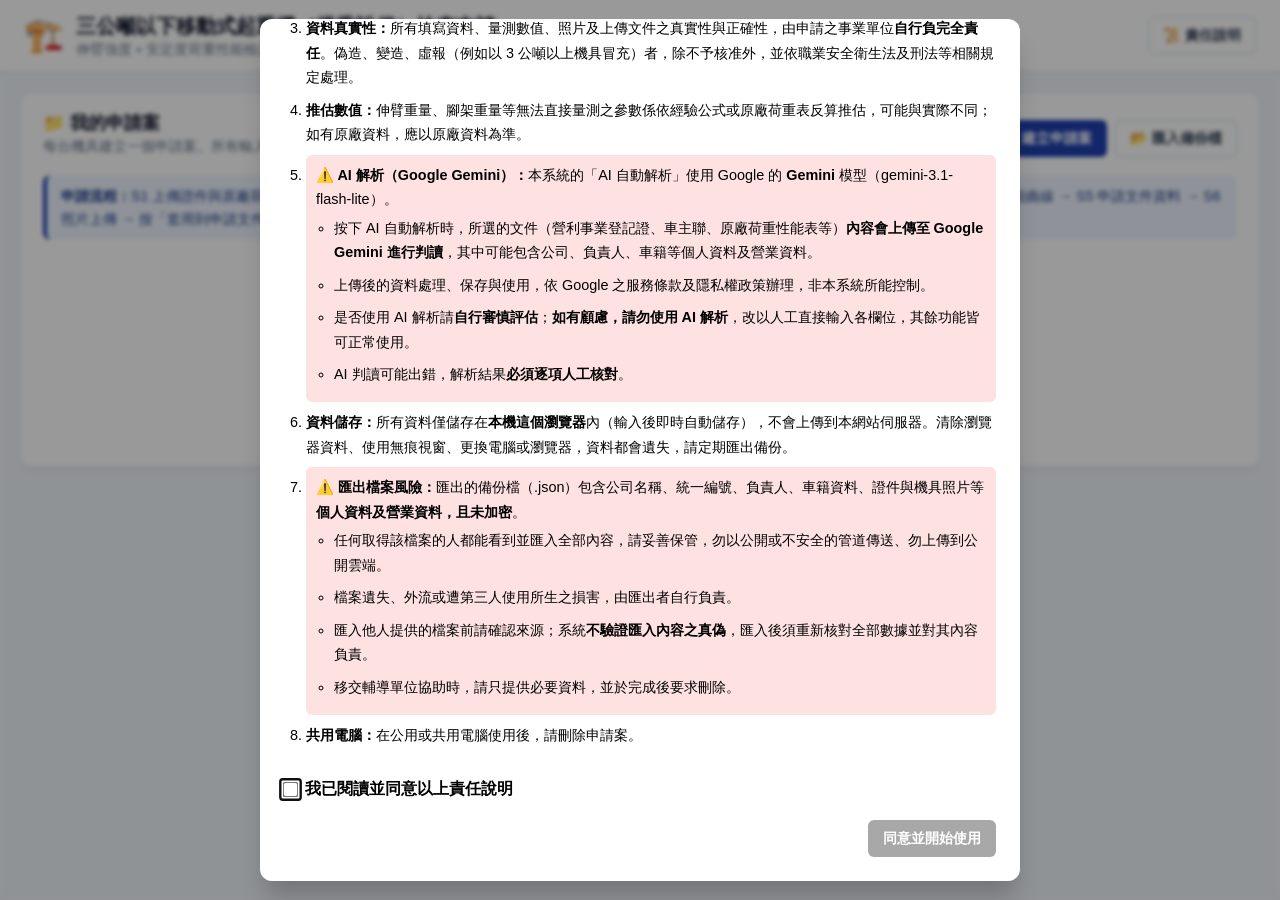
==== index.html @ 1a1f2187 "1151023-3" ====
<!DOCTYPE html>
<html lang="zh-TW">
<head>
  <meta charset="UTF-8">
  <meta name="viewport" content="width=device-width, initial-scale=1.0">
  <title>三噸以下起重機申請</title>
  <link rel="stylesheet" href="荷重表/style.css?v=20261023s">
  <link rel="stylesheet" href="hub/hub.css?v=20261023s">
</head>
<body>

<header class="app-header no-print">
  <div class="header-container">
    <div class="brand">
      <span class="icon">🏗️</span>
      <div>
        <h1>三公噸以下移動式起重機（搭乘設備）檢查申請</h1>
        <p class="subtitle">伸臂強度＋安定度荷重性能檢討 ‧ 業者自主準備文件工具</p>
      </div>
    </div>
    <div class="actions">
      <span id="saveState" class="save-state"></span>
      <button class="btn btn-outline" id="btnShowTerms">📜 責任說明</button>
    </div>
  </div>
</header>

<main class="main-wrapper" id="app"></main>

<!-- 責任說明 -->
<dialog id="termsModal" class="modal-dialog wide">
  <div class="modal-content">
    <h3>📜 使用前責任說明</h3>
    <div class="modal-body terms">
      <ol>
        <li><b>工具性質：</b>本網頁為協助事業單位準備「三公噸以下移動式起重機＋搭乘設備」檢查申請文件之輔助工具。計算結果僅供申請參考，最終吊升荷重與荷重表以<b>檢查機構審查及現場檢查結果</b>為準。</li>
        <li><b>適用範圍：</b>僅適用新納管之「移動式起重機＋搭乘設備」態樣。本版以伸臂強度計算及安定度計算檢討荷重性能曲線，每一作業半徑之荷重須同時符合伸臂強度（應力比 ≦ 1）與安定度（SF ≧ 1.15），不足者下調，降至 0 者標示不可作業。</li>
        <li><b>資料真實性：</b>所有填寫資料、量測數值、照片及上傳文件之真實性與正確性，由申請之事業單位<b>自行負完全責任</b>。偽造、變造、虛報（例如以 3 公噸以上機具冒充）者，除不予核准外，並依職業安全衛生法及刑法等相關規定處理。</li>
        <li><b>推估數值：</b>伸臂重量、腳架重量等無法直接量測之參數係依經驗公式或原廠荷重表反算推估，可能與實際不同；如有原廠資料，應以原廠資料為準。</li>
        <li class="risk"><b>⚠️ AI 解析（Google Gemini）：</b>本系統的「AI 自動解析」使用 Google 的 <b>Gemini</b> 模型（gemini-3.1-flash-lite）。
          <ul>
            <li>按下 AI 自動解析時，所選的文件（營利事業登記證、車主聯、原廠荷重性能表等）<b>內容會上傳至 Google Gemini 進行判讀</b>，其中可能包含公司、負責人、車籍等個人資料及營業資料。</li>
            <li>上傳後的資料處理、保存與使用，依 Google 之服務條款及隱私權政策辦理，非本系統所能控制。</li>
            <li>是否使用 AI 解析請<b>自行審慎評估</b>；<b>如有顧慮，請勿使用 AI 解析</b>，改以人工直接輸入各欄位，其餘功能皆可正常使用。</li>
            <li>AI 判讀可能出錯，解析結果<b>必須逐項人工核對</b>。</li>
          </ul>
        </li>
        <li><b>資料儲存：</b>所有資料僅儲存在<b>本機這個瀏覽器</b>內（輸入後即時自動儲存），不會上傳到本網站伺服器。清除瀏覽器資料、使用無痕視窗、更換電腦或瀏覽器，資料都會遺失，請定期匯出備份。</li>
        <li class="risk"><b>⚠️ 匯出檔案風險：</b>匯出的備份檔（.json）包含公司名稱、統一編號、負責人、車籍資料、證件與機具照片等<b>個人資料及營業資料，且未加密</b>。
          <ul>
            <li>任何取得該檔案的人都能看到並匯入全部內容，請妥善保管，勿以公開或不安全的管道傳送、勿上傳到公開雲端。</li>
            <li>檔案遺失、外流或遭第三人使用所生之損害，由匯出者自行負責。</li>
            <li>匯入他人提供的檔案前請確認來源；系統<b>不驗證匯入內容之真偽</b>，匯入後須重新核對全部數據並對其內容負責。</li>
            <li>移交輔導單位協助時，請只提供必要資料，並於完成後要求刪除。</li>
          </ul>
        </li>
        <li><b>共用電腦：</b>在公用或共用電腦使用後，請刪除申請案。</li>
      </ol>
      <label class="agree-row"><input type="checkbox" id="chkAgree"> 我已閱讀並同意以上責任說明</label>
    </div>
    <div class="modal-actions">
      <button class="btn btn-outline" id="btnTermsClose">關閉</button>
      <button class="btn btn-primary" id="btnTermsAgree" disabled>同意並開始使用</button>
    </div>
  </div>
</dialog>

<!-- AI 解析使用確認 -->
<dialog id="aiConfirmModal" class="modal-dialog wide">
  <div class="modal-content">
    <h3>🤖 使用 AI 解析前請確認</h3>
    <div class="modal-body terms">
      <div class="callout danger" style="margin-top:0"><b>AI 解析使用 Google 的 Gemini 模型（gemini-3.1-flash-lite）。</b>按下「同意並開始解析」後，下列文件的內容將上傳至 Google Gemini 進行判讀：</div>
      <ul id="aiConfirmFiles"></ul>
      <ul>
        <li>文件中可能包含公司、負責人、車籍等<b>個人資料及營業資料</b>。</li>
        <li>上傳後的資料處理、保存與使用，依 Google 之服務條款及隱私權政策辦理，非本系統所能控制。</li>
        <li>AI 判讀可能出錯，解析結果（黃底欄位）<b>必須逐項人工核對</b>。</li>
        <li><b>如有顧慮，請按「取消」</b>，改以人工直接輸入各欄位，其餘功能皆可正常使用。</li>
      </ul>
      <label class="agree-row"><input type="checkbox" id="chkAiConfirm"> 我已了解上述說明，同意將文件上傳至 Google Gemini 判讀</label>
    </div>
    <div class="modal-actions">
      <button class="btn btn-outline" id="btnAiConfirmCancel">取消</button>
      <button class="btn btn-primary" id="btnAiConfirmGo" disabled>同意並開始解析</button>
    </div>
  </div>
</dialog>

<!-- 照片標註 -->
<dialog id="photoModal" class="modal-dialog photo-dialog">
  <div class="photo-dialog-bar"><b id="photoModalTitle">照片標註</b><span class="hint">標註與數值會自動儲存</span>
    <button class="btn btn-primary" id="btnPhotoDone">完成並關閉</button></div>
  <iframe id="photoFrame" title="照片標註"></iframe>
</dialog>

<!-- 檔案預覽 -->
<dialog id="previewModal" class="modal-dialog photo-dialog">
  <div class="photo-dialog-bar"><b id="previewTitle"></b>
    <button class="btn btn-outline" onclick="document.getElementById('previewModal').close()">關閉</button></div>
  <div id="previewBody" class="preview-body"></div>
</dialog>

<!-- 匯出 -->
<dialog id="exportModal" class="modal-dialog">
  <div class="modal-content">
    <h3>💾 匯出申請案備份</h3>
    <div class="modal-body">
      <div class="callout danger">匯出檔包含公司、負責人、車籍及照片等個資與營業資料，<b>未加密</b>。任何取得檔案者都能讀取與匯入。請妥善保管、勿以公開管道傳送；外流所生損害由匯出者自負（詳見責任說明第 7 點）。</div>
      <label class="agree-row"><input type="checkbox" id="chkExportFiles" checked> 一併匯出上傳的文件與照片（檔案較大）</label>
      <label class="agree-row"><input type="checkbox" id="chkExportRisk"> 我了解匯出檔案的風險</label>
    </div>
    <div class="modal-actions">
      <button class="btn btn-outline" id="btnExportCancel">取消</button>
      <button class="btn btn-primary" id="btnExportGo" disabled>下載備份檔</button>
    </div>
  </div>
</dialog>

<!-- 產出 PDF -->
<dialog id="pdfModal" class="modal-dialog wide">
  <div class="modal-content">
    <h3>📑 產出完整申請資料 PDF</h3>
    <div class="modal-body" id="pdfBody"></div>
    <div class="modal-actions">
      <button class="btn btn-outline" id="btnPdfClose">關閉</button>
      <button class="btn btn-secondary" id="btnPdfOpen" style="display:none">🖨️ 開啟預覽／列印</button>
      <button class="btn btn-secondary" id="btnPdfSave" style="display:none">⬇️ 下載 PDF</button>
      <button class="btn btn-primary" id="btnPdfGo">開始產出</button>
    </div>
  </div>
</dialog>

<input type="file" id="fileImportCase" accept=".json,application/json" hidden>

<script src="hub/store.js?v=20261023s"></script>
<script src="hub/calc.js?v=20261023s"></script>
<script src="hub/ai.js?v=20261023s"></script>
<script src="shared/tw-zip.js?v=20261023s"></script>
<script src="shared/pdf-tools.js?v=20261023s"></script>
<script src="hub/drawings.js?v=20261023s"></script>
<script src="hub/export-pdf.js?v=20261023s"></script>
<script src="荷重性能表資料庫/crane-db.js?v=20261023s"></script>
<script src="伸臂強度/boom-geo.js?v=20261023s"></script>
<script src="伸臂強度/boom-db.js?v=20261023s"></script>
<script src="hub/app.js?v=20261023s"></script>
</body>
</html>
---- 荷重表/style.css ----
/* ============================================================
   起重機額定荷重表樣式表 (Screen & Print CSS)
   ============================================================ */

:root {
  --primary-color: #1e40af;
  --primary-hover: #1d4ed8;
  --secondary-color: #0f766e;
  --secondary-hover: #115e59;
  --danger-color: #dc2626;
  --danger-hover: #b91c1c;
  --bg-color: #f1f5f9;
  --panel-bg: #ffffff;
  --border-color: #000000;
  --light-border: #cbd5e1;
  --text-color: #0f172a;
  --cell-font-size: 15px;
  --header-font-size: 16px;
}

* {
  box-sizing: border-box;
  margin: 0;
  padding: 0;
}

body {
  font-family: -apple-system, BlinkMacSystemFont, "Segoe UI", "PingFang TC", "Microsoft JhengHei", "微軟正黑體", sans-serif;
  background-color: var(--bg-color);
  color: var(--text-color);
  line-height: 1.4;
  -webkit-font-smoothing: antialiased;
}

/* 頂部 Header */
.app-header {
  background: #ffffff;
  border-bottom: 1px solid #e2e8f0;
  box-shadow: 0 1px 3px rgba(0, 0, 0, 0.05);
  position: sticky;
  top: 0;
  z-index: 50;
}

.header-container {
  max-width: 1200px;
  margin: 0 auto;
  padding: 12px 24px;
  display: flex;
  align-items: center;
  justify-content: space-between;
}

.brand {
  display: flex;
  align-items: center;
  gap: 12px;
}

.brand .icon {
  font-size: 2rem;
}

.brand h1 {
  font-size: 1.25rem;
  font-weight: 700;
  color: #0f172a;
}

.brand .subtitle {
  font-size: 0.85rem;
  color: #64748b;
}

/* 主容器配置 */
.main-wrapper {
  max-width: 1200px;
  margin: 20px auto;
  padding: 0 20px 40px;
  display: flex;
  flex-direction: column;
  gap: 20px;
}

/* 控制面板 */
.control-panel {
  background: var(--panel-bg);
  border-radius: 10px;
  padding: 18px 24px;
  box-shadow: 0 4px 12px rgba(0, 0, 0, 0.05);
  border: 1px solid #e2e8f0;
  display: grid;
  grid-template-columns: repeat(auto-fit, minmax(280px, 1fr));
  gap: 18px;
}

.control-group {
  display: flex;
  flex-direction: column;
  gap: 8px;
}

.group-title {
  font-size: 0.9rem;
  font-weight: 700;
  color: #334155;
}

.btn-row {
  display: flex;
  flex-wrap: wrap;
  gap: 8px;
}

.quick-tips {
  grid-column: 1 / -1;
  background: #f8fafc;
  padding: 12px 16px;
  border-radius: 8px;
  border-left: 4px solid var(--primary-color);
}

.tips-list {
  font-size: 0.85rem;
  color: #475569;
  padding-left: 20px;
  display: grid;
  grid-template-columns: repeat(auto-fit, minmax(240px, 1fr));
  gap: 6px;
}

/* 按鈕風格 */
.btn {
  display: inline-flex;
  align-items: center;
  justify-content: center;
  gap: 6px;
  padding: 8px 14px;
  font-size: 0.9rem;
  font-weight: 600;
  border-radius: 6px;
  cursor: pointer;
  transition: all 0.15s ease-in-out;
  border: 1px solid transparent;
  user-select: none;
}

.btn-primary {
  background: var(--primary-color);
  color: #ffffff;
}
.btn-primary:hover {
  background: var(--primary-hover);
}

.btn-secondary {
  background: #0284c7;
  color: #ffffff;
}
.btn-secondary:hover {
  background: #0369a1;
}

.btn-outline {
  background: #ffffff;
  border-color: #cbd5e1;
  color: #334155;
}
.btn-outline:hover {
  background: #f8fafc;
  border-color: #94a3b8;
}

.btn-danger-outline {
  background: #ffffff;
  border-color: #fca5a5;
  color: var(--danger-color);
}
.btn-danger-outline:hover {
  background: #fee2e2;
  border-color: var(--danger-color);
}

.file-btn {
  cursor: pointer;
}

/* 紙張容器（模擬列印預覽紙張） */
.paper-container {
  display: flex;
  justify-content: center;
  align-items: flex-start;
  overflow-x: auto;
  padding: 10px 0;
}

.printable-sheet {
  background: #ffffff;
  width: 100%;
  max-width: 960px;
  min-height: 1000px;
  padding: 30px 40px;
  box-shadow: 0 6px 20px rgba(0, 0, 0, 0.08);
  border: 1px solid #cbd5e1;
  border-radius: 4px;
  display: flex;
  flex-direction: column;
}

/* 表格標題區 */
.sheet-header {
  display: flex;
  justify-content: space-between;
  align-items: flex-end;
  margin-bottom: 8px;
  padding-bottom: 4px;
}

.model-title-box {
  display: flex;
  align-items: baseline;
  gap: 16px;
}

.model-input {
  font-size: 1.6rem;
  font-weight: 800;
  color: #000;
  border: 1px dashed transparent;
  border-radius: 4px;
  padding: 2px 6px;
  width: 260px;
  font-family: inherit;
}

.table-title-input {
  font-size: 1.7rem;
  font-weight: 800;
  color: #000;
  border: 1px dashed transparent;
  border-radius: 4px;
  padding: 2px 6px;
  width: 280px;
  font-family: inherit;
}

.unit-box {
  display: flex;
  align-items: center;
  gap: 4px;
  font-size: 1.15rem;
  font-weight: 700;
  color: #000;
}

.editable-unit {
  font-size: 1.15rem;
  font-weight: 700;
  width: 60px;
  border: 1px dashed transparent;
  border-radius: 4px;
  padding: 2px 4px;
}

/* 核心表格樣式 (完全比照截圖黑色實線工程圖表) */
.table-responsive {
  width: 100%;
  overflow-x: auto;
}

.load-table {
  width: 100%;
  border-collapse: collapse;
  border: 2px solid #000000;
  table-layout: fixed;
  background-color: #ffffff;
}

.load-table th, 
.load-table td {
  border: 1.5px solid #000000;
  text-align: center;
  vertical-align: middle;
  padding: 0;
  height: 38px;
  position: relative;
  font-size: var(--cell-font-size);
  color: #000000;
}

/* 斜切角表頭 (左上角) */
.corner-header-cell {
  width: 150px;
  min-width: 140px;
  height: 76px;
  padding: 0 !important;
  background-color: #ffffff;
  position: relative;
}

.diagonal-split {
  width: 100%;
  height: 100%;
  position: relative;
  display: flex;
  justify-content: center;
  align-items: center;
  min-height: 72px;
}

.diagonal-split .top-text {
  position: absolute;
  top: 6px;
  right: 8px;
  font-size: 14px;
  font-weight: bold;
}

.diagonal-split .bottom-text {
  position: absolute;
  bottom: 6px;
  left: 8px;
  font-size: 14px;
  font-weight: bold;
}

.diagonal-split .split-line {
  position: absolute;
  top: 0;
  left: 0;
  width: 100%;
  height: 100%;
  pointer-events: none;
  background: linear-gradient(to top right, transparent calc(50% - 0.75px), #000000 calc(50% - 0.75px), #000000 calc(50% + 0.75px), transparent calc(50% + 0.75px));
}

/* 吊桿長度主標題 */
.boom-super-header {
  font-size: 18px;
  font-weight: 700;
  letter-spacing: 2px;
  height: 36px;
  background-color: #ffffff;
}

/* 欄位操作列與數值列 */
.boom-th {
  position: relative;
  font-weight: bold;
}

.radius-th {
  font-weight: bold;
  position: relative;
}

/* 鋼索掛數列 */
.rope-title-cell {
  font-weight: 800;
  font-size: 15px;
}

/* 儲存格與輸入框互動 */
.cell-input {
  width: 100%;
  height: 100%;
  min-height: 36px;
  border: none;
  outline: none;
  background: transparent;
  text-align: center;
  font-size: inherit;
  font-family: inherit;
  color: #000000;
  padding: 2px 4px;
  resize: none;
  box-sizing: border-box;
  display: flex;
  align-items: center;
  justify-content: center;
}

/* 支援換行副文字 (例如: 2240 / (4.57m)) */
.load-cell-content {
  width: 100%;
  min-height: 34px;
  outline: none;
  padding: 3px 2px;
  font-size: 14px;
  font-weight: 500;
  line-height: 1.25;
  display: flex;
  flex-direction: column;
  justify-content: center;
  align-items: center;
  white-space: pre-line;
  word-break: break-all;
}

.text-bold {
  font-weight: 700;
}

/* 懸浮格編輯框樣式 */
.editable-title:focus,
.editable-unit:focus,
.editable-notes:focus,
.cell-input:focus,
.load-cell-content:focus {
  background-color: #f0f9ff !important;
  box-shadow: inset 0 0 0 1.5px #0284c7;
}

.editable-title:hover,
.editable-unit:hover,
.editable-notes:hover {
  border-color: #94a3b8;
}

/* 斜線格（無效/超出作業範圍） */
.diagonal-slash-cell {
  background: linear-gradient(to top right, transparent calc(50% - 0.75px), #000000 calc(50% - 0.75px), #000000 calc(50% + 0.75px), transparent calc(50% + 0.75px)) !important;
  color: transparent !important;
}

.diagonal-slash-cell .load-cell-content {
  color: transparent;
  user-select: none;
}

/* 格子快捷工具按鈕（螢幕顯示，列印時隱藏） */
.cell-wrapper {
  position: relative;
  width: 100%;
  height: 100%;
  display: flex;
  align-items: center;
  justify-content: center;
}

.cell-actions {
  position: absolute;
  top: 1px;
  right: 1px;
  display: none;
  z-index: 10;
}

.cell-wrapper:hover .cell-actions {
  display: flex;
  gap: 2px;
}

.btn-mini-slash {
  background: #3b82f6;
  color: #ffffff;
  border: none;
  border-radius: 3px;
  font-size: 10px;
  padding: 1px 4px;
  cursor: pointer;
  opacity: 0.85;
}

.btn-mini-slash:hover {
  opacity: 1;
  background: #1d4ed8;
}

/* 欄列單獨刪除按鈕 */
.th-del-btn {
  position: absolute;
  top: 2px;
  right: 2px;
  display: none;
  background: #ef4444;
  color: #ffffff;
  border: none;
  border-radius: 50%;
  width: 16px;
  height: 16px;
  font-size: 10px;
  line-height: 14px;
  cursor: pointer;
}

.boom-th:hover .th-del-btn,
.radius-th:hover .th-del-btn {
  display: flex;
  align-items: center;
  justify-content: center;
}

/* 底部注意事項 */
.sheet-footer {
  margin-top: 10px;
  font-size: 13.5px;
  font-weight: 700;
  color: #000000;
}

.notes-container {
  display: flex;
  align-items: center;
  gap: 4px;
}

.note-label {
  white-space: nowrap;
}

.editable-notes {
  width: 100%;
  font-size: 13.5px;
  font-weight: 700;
  color: #000000;
  border: 1px dashed transparent;
  border-radius: 4px;
  padding: 2px 6px;
  font-family: inherit;
}

/* 對話框 Modal */
.modal-dialog {
  border: none;
  border-radius: 12px;
  padding: 24px;
  box-shadow: 0 20px 25px -5px rgba(0, 0, 0, 0.2);
  margin: auto;
  max-width: 420px;
  width: 90%;
}

.modal-dialog::backdrop {
  background: rgba(0, 0, 0, 0.4);
  backdrop-filter: blur(2px);
}

.modal-content h3 {
  margin-bottom: 16px;
  font-size: 1.15rem;
  color: #0f172a;
}

.modal-body {
  display: flex;
  flex-direction: column;
  gap: 12px;
  margin-bottom: 20px;
}

.form-row {
  display: flex;
  flex-direction: column;
  gap: 4px;
}

.form-row label {
  font-size: 0.85rem;
  font-weight: 600;
  color: #475569;
}

.form-row input {
  padding: 8px 12px;
  border: 1px solid #cbd5e1;
  border-radius: 6px;
  font-size: 0.95rem;
}

.modal-actions {
  display: flex;
  justify-content: flex-end;
  gap: 10px;
}

/* ============================================================
   @media print (列印與另存 PDF 專用高精準度樣式)
   ============================================================ */
@media print {
  @page {
    size: A4 portrait;
    margin: 10mm 8mm 10mm 8mm;
  }

  body {
    background: #ffffff !important;
    color: #000000 !important;
    font-size: 12pt;
    margin: 0;
    padding: 0;
  }

  /* 隱藏不需要列印的元素 */
  .no-print,
  .cell-actions,
  .th-del-btn,
  .modal-dialog {
    display: none !important;
  }

  .main-wrapper {
    max-width: 100% !important;
    margin: 0 !important;
    padding: 0 !important;
  }

  .paper-container {
    padding: 0 !important;
    overflow: visible !important;
  }

  .printable-sheet {
    box-shadow: none !important;
    border: none !important;
    padding: 0 !important;
    max-width: 100% !important;
    min-height: auto !important;
    width: 100% !important;
  }

  .sheet-header {
    margin-bottom: 4mm;
  }

  .model-input,
  .table-title-input {
    font-size: 18pt !important;
    font-weight: 800 !important;
    border: none !important;
  }

  .editable-unit,
  .unit-box {
    font-size: 13pt !important;
    border: none !important;
  }

  .load-table {
    width: 100% !important;
    border: 2pt solid #000000 !important;
    page-break-inside: avoid;
  }

  .load-table th,
  .load-table td {
    border: 1pt solid #000000 !important;
    padding: 1px 0 !important;
    height: 7.2mm !important;
    font-size: 10.5pt !important;
    color: #000000 !important;
    -webkit-print-color-adjust: exact !important;
    print-color-adjust: exact !important;
  }

  .corner-header-cell {
    height: 14mm !important;
  }

  .diagonal-split .top-text,
  .diagonal-split .bottom-text {
    font-size: 10pt !important;
    font-weight: bold !important;
  }

  .boom-super-header {
    font-size: 13pt !important;
    font-weight: bold !important;
    height: 7.5mm !important;
  }

  .diagonal-slash-cell {
    background: linear-gradient(to top right, transparent calc(50% - 0.75pt), #000000 calc(50% - 0.75pt), #000000 calc(50% + 0.75pt), transparent calc(50% + 0.75pt)) !important;
    -webkit-print-color-adjust: exact !important;
    print-color-adjust: exact !important;
  }

  .load-cell-content {
    font-size: 10pt !important;
    line-height: 1.15 !important;
    color: #000000 !important;
  }

  .sheet-footer {
    margin-top: 3mm !important;
    font-size: 9.5pt !important;
  }

  .editable-notes {
    font-size: 9.5pt !important;
    border: none !important;
  }
}

/* 受限制區與未受限制區之分隔粗線 */
.load-table td.cap-b { border-bottom: 3px solid #000 !important; }
.load-table td.cap-r { border-right: 3px solid #000 !important; }

/* 伸臂強度或安定度不足，允許荷重降至 0：不可作業 */
.load-table td.dead-cell { background: #fee2e2 !important; }
.load-table td.dead-cell .load-cell-content { color: #b91c1c; font-weight: 700; font-size: .85em; }

/* 不顯示鋼索掛數列；表格下緣改由最後一列收邊 */
#ropeRow { display: none !important; }
.load-table tbody tr:last-child > * { border-bottom: 2px solid #000; }
/* 安定度主導之荷重格：灰底＋斜體（黑白列印可辨識） */
.load-table td.stab-cell { background: #d9d9d9 !important; -webkit-print-color-adjust: exact; print-color-adjust: exact; }
.load-table td.stab-cell .load-cell-content { font-style: italic; }
---- hub/hub.css ----
/* ============================================================
   申請案主控台（沿用 荷重表/style.css 之色票、按鈕與表格樣式）
   ============================================================ */
:root {
  --ok: #15803d; --ok-bg: #dcfce7;
  --warn: #b45309; --warn-bg: #fef3c7;
  --ng: #dc2626; --ng-bg: #fee2e2;
  --muted: #64748b; --line: #e2e8f0;
}
.header-container { max-width: 1400px; }
.main-wrapper { max-width: 1400px; }
.actions { display: flex; gap: 8px; align-items: center; flex-wrap: wrap; }
.save-state { font-size: .8rem; color: var(--ok); min-width: 120px; text-align: right; }
.hint { font-size: .85rem; color: var(--muted); line-height: 1.6; }
code { background: #f1f5f9; padding: 1px 5px; border-radius: 4px; font-size: .85em; }

.card { background: #fff; border: 1px solid var(--line); border-radius: 10px; padding: 18px 22px; box-shadow: 0 4px 12px rgba(0,0,0,.04); }
.card + .card { margin-top: 16px; }
.card h2 { font-size: 1.1rem; margin-bottom: 10px; color: #0f172a; display: flex; align-items: center; gap: 8px; flex-wrap: wrap; }
.card h3 { font-size: .98rem; margin: 16px 0 8px; color: #1e293b; border-left: 4px solid var(--primary-color); padding-left: 8px; }
.card p { margin-bottom: 8px; }

.callout { border-radius: 8px; padding: 10px 14px; font-size: .88rem; line-height: 1.6; margin: 10px 0; border-left: 4px solid; }
.callout.info { background: #eff6ff; border-color: var(--primary-color); color: #1e3a8a; }
.callout.warn { background: var(--warn-bg); border-color: var(--warn); color: #78350f; }
.callout.danger { background: var(--ng-bg); border-color: var(--ng); color: #7f1d1d; }
.callout.ok { background: var(--ok-bg); border-color: var(--ok); color: #14532d; }
.callout ul { padding-left: 20px; }

/* ---------- 申請案清單 ---------- */
.hero { display: flex; justify-content: space-between; align-items: center; gap: 16px; flex-wrap: wrap; }
.hero h2 { margin: 0; }
.case-grid { display: grid; grid-template-columns: repeat(auto-fill, minmax(300px, 1fr)); gap: 14px; margin-top: 16px; }
.case-card { background: #fff; border: 1px solid var(--line); border-radius: 10px; padding: 16px; display: flex; flex-direction: column; gap: 8px; transition: box-shadow .15s; }
.case-card:hover { box-shadow: 0 6px 18px rgba(30,64,175,.12); border-color: #bfdbfe; }
.case-card .title { font-weight: 700; font-size: 1.02rem; }
.case-card .meta { font-size: .82rem; color: var(--muted); }
.case-card .btn-row .btn { padding: 6px 10px; font-size: .82rem; }
.progress { height: 8px; background: #e2e8f0; border-radius: 99px; overflow: hidden; }
.progress > i { display: block; height: 100%; background: linear-gradient(90deg, #0284c7, var(--ok)); }
.empty { text-align: center; padding: 50px 20px; color: var(--muted); }

/* ---------- 申請案工作區 ---------- */
.ws { display: grid; grid-template-columns: 290px 1fr; gap: 18px; align-items: start; }
.ws-nav { position: sticky; top: 84px; background: #fff; border: 1px solid var(--line); border-radius: 10px; padding: 10px; max-height: calc(100vh - 100px); overflow: auto; }
.ws-nav .grp { font-size: .75rem; font-weight: 700; color: var(--muted); padding: 10px 8px 4px; letter-spacing: .5px; }
.ws-nav a { display: flex; align-items: center; gap: 8px; padding: 7px 8px; border-radius: 6px; color: #1e293b; text-decoration: none; font-size: .88rem; }
.ws-nav a:hover { background: #f1f5f9; }
.ws-nav a.active { background: #dbeafe; color: var(--primary-color); font-weight: 700; }
.ws-nav a .no { width: 22px; text-align: center; color: var(--muted); font-size: .78rem; flex-shrink: 0; }
.ws-nav a .st { margin-left: auto; flex-shrink: 0; }
.ws-head { display: flex; align-items: center; gap: 10px; flex-wrap: wrap; margin-bottom: 14px; }
.ws-head input.case-name { font-size: 1.15rem; font-weight: 700; border: 1px solid transparent; border-radius: 6px; padding: 4px 8px; background: transparent; min-width: 260px; flex: 1; }
.ws-head input.case-name:hover, .ws-head input.case-name:focus { border-color: #cbd5e1; background: #fff; outline: none; }

.pill { display: inline-flex; align-items: center; gap: 4px; font-size: .72rem; font-weight: 700; padding: 2px 8px; border-radius: 99px; white-space: nowrap; }
.pill.done { background: var(--ok-bg); color: var(--ok); }
.pill.part { background: var(--warn-bg); color: var(--warn); }
.pill.todo { background: #f1f5f9; color: var(--muted); }
.pill.free { background: #e0e7ff; color: #4338ca; }
.pill.ng { background: var(--ng-bg); color: var(--ng); }

/* 文件清單表 */
.doc-table { width: 100%; border-collapse: collapse; font-size: .88rem; }
.doc-table th, .doc-table td { border-bottom: 1px solid var(--line); padding: 9px 8px; text-align: left; vertical-align: top; }
.doc-table th { background: #f8fafc; font-size: .8rem; color: #475569; }
.doc-table td.no { width: 36px; text-align: center; color: var(--muted); }
.doc-table ul { padding-left: 18px; }
.doc-table li { margin: 2px 0; }
.doc-table li.ok::marker { content: '✅ '; }
.doc-table li.no::marker { content: '⬜ '; }
.doc-table li.na::marker { content: '➖ '; }

/* 表單 */
.fgrid { display: grid; grid-template-columns: repeat(auto-fill, minmax(230px, 1fr)); gap: 12px 16px; }
.fgrid.wide { grid-template-columns: repeat(auto-fill, minmax(320px, 1fr)); }
.field { display: flex; flex-direction: column; gap: 4px; }
.field > span { font-size: .8rem; font-weight: 700; color: #334155; }
.field > span .req { color: var(--ng); }
.field > small { font-size: .74rem; color: var(--muted); line-height: 1.4; }
.field input, .field select, .field textarea { padding: 8px 10px; border: 1px solid #cbd5e1; border-radius: 6px; font-size: .92rem; font-family: inherit; background: #fff; }
.field input:focus, .field select:focus, .field textarea:focus { outline: none; border-color: var(--primary-color); box-shadow: 0 0 0 3px rgba(30,64,175,.12); }
.field input.ai-filled { background: #fefce8; border-color: #facc15; }
.field input.missing { border-color: #fca5a5; background: #fff7f7; }
.unit-in { display: flex; }
.unit-in input { flex: 1; min-width: 0; border-top-right-radius: 0; border-bottom-right-radius: 0; }
.unit-in em { font-style: normal; background: #f1f5f9; border: 1px solid #cbd5e1; border-left: 0; padding: 8px 10px; border-radius: 0 6px 6px 0; font-size: .82rem; color: var(--muted); white-space: nowrap; }

.big-num { font-size: 1.6rem; font-weight: 800; color: var(--primary-color); }
.kpis { display: grid; grid-template-columns: repeat(auto-fit, minmax(190px, 1fr)); gap: 12px; margin: 12px 0; }
.kpi { background: #f8fafc; border: 1px solid var(--line); border-radius: 8px; padding: 10px 14px; }
.kpi .lbl { font-size: .76rem; color: var(--muted); font-weight: 700; }
.kpi .val { font-size: 1.25rem; font-weight: 800; color: #0f172a; }
.kpi .sub { font-size: .74rem; color: var(--muted); }
.kpi.ok { border-color: #86efac; background: #f0fdf4; } .kpi.ng { border-color: #fca5a5; background: #fef2f2; }

/* 上傳區 */
.uploads { display: grid; grid-template-columns: repeat(auto-fill, minmax(230px, 1fr)); gap: 12px; }
.up { border: 2px dashed #cbd5e1; border-radius: 10px; padding: 12px; background: #f8fafc; display: flex; flex-direction: column; gap: 8px; min-height: 150px; }
.up.has { border-style: solid; border-color: #86efac; background: #f0fdf4; }
.up .t { font-weight: 700; font-size: .88rem; }
.up .t .req { color: var(--ng); }
.up .d { font-size: .75rem; color: var(--muted); }
.up .thumbs { display: flex; flex-wrap: wrap; gap: 6px; }
.up .thumb { position: relative; width: 74px; height: 74px; border-radius: 6px; overflow: hidden; border: 1px solid #cbd5e1; background: #fff; display: flex; align-items: center; justify-content: center; font-size: .7rem; text-align: center; cursor: zoom-in; }
.up .thumb img { width: 100%; height: 100%; object-fit: cover; }
.up .thumb button { position: absolute; top: 2px; right: 2px; background: rgba(220,38,38,.9); color: #fff; border: 0; border-radius: 4px; font-size: .7rem; cursor: pointer; padding: 0 5px; }
.up label.btn { align-self: flex-start; padding: 6px 10px; font-size: .8rem; }

/* 荷重表（沿用 .load-table） */
.chart-wrap { overflow-x: auto; margin: 10px 0; }
.load-table.compact td, .load-table.compact th { padding: 4px 6px; font-size: 13px; min-width: 64px; height: 34px; text-align: center; white-space: pre-line; }
.load-table td.g-cap { background: #dbeafe; }
.load-table td.g-stab { background: #fef3c7; }
.load-table td.g-orig { background: #f1f5f9; }
.load-table td.g-mono { background: #ede9fe; }
.load-table td .o { display: block; font-size: 10px; color: var(--muted); }
.legend { display: flex; gap: 14px; flex-wrap: wrap; font-size: .78rem; color: #475569; }
.legend i { display: inline-block; width: 14px; height: 14px; border: 1px solid #94a3b8; vertical-align: middle; margin-right: 4px; }
.edit-grid input { width: 70px; padding: 4px; border: 1px solid #cbd5e1; border-radius: 4px; text-align: center; font-size: 13px; }
.edit-grid th input { font-weight: 700; background: #f1f5f9; }

.stage-list { display: flex; flex-wrap: wrap; gap: 8px; align-items: flex-end; }
.stage-list .field { width: 120px; }

/* 內嵌子頁面 */
.frame-wrap { background: #fff; border: 1px solid var(--line); border-radius: 10px; overflow: hidden; }
.frame-bar { display: flex; gap: 8px; align-items: center; padding: 8px 12px; border-bottom: 1px solid var(--line); background: #f8fafc; flex-wrap: wrap; }
.frame-bar b { margin-right: auto; }
iframe.sub { width: 100%; height: calc(100vh - 190px); min-height: 600px; border: 0; display: block; }

.modal-dialog.wide { max-width: 760px; width: 94vw; }
.terms ol { padding-left: 22px; font-size: .9rem; line-height: 1.7; }
.terms li { margin-bottom: 8px; }
.terms li.risk { background: var(--ng-bg); border-radius: 6px; padding: 8px 10px; }
.terms ul { padding-left: 18px; margin-top: 4px; }
.agree-row { display: flex; gap: 8px; align-items: center; font-weight: 700; margin-top: 10px; cursor: pointer; }
.agree-row input { transform: scale(1.2); }
.pdf-log { max-height: 180px; overflow: auto; background: #0f172a; color: #e2e8f0; font-family: Consolas, monospace; font-size: 12px; border-radius: 6px; padding: 6px 10px; }
.pdf-log:empty { display: none; }
/* PDF 產出進度條：逐頁擷取時顯示比例；其他步驟以流動條紋表示仍在運轉 */
.pdf-prog { margin: 8px 0; padding: 10px 12px; border: 1px solid #c7d2fe; background: #eef2ff; border-radius: 8px; }
.pdf-prog-head { display: flex; justify-content: space-between; gap: 10px; font-weight: 700; color: #1e3a8a; font-size: .92rem; }
.pdf-prog-head #pdfProgTime { font-weight: 500; color: #475569; white-space: nowrap; }
.pdf-prog-bar { position: relative; height: 10px; margin: 8px 0 6px; background: #dbe3f7; border-radius: 6px; overflow: hidden; }
.pdf-prog-bar i { display: block; height: 100%; width: 0; background: #2563eb; border-radius: 6px; transition: width .3s; }
.pdf-prog.busy .pdf-prog-bar i { width: 100% !important; background: repeating-linear-gradient(45deg, #2563eb 0 12px, #60a5fa 12px 24px); background-size: 34px 34px; animation: pdfStripe .8s linear infinite; }
@keyframes pdfStripe { from { background-position: 0 0; } to { background-position: 34px 0; } }
.pdf-prog-sub { font-size: .8rem; color: #475569; }
textarea.mono { width: 100%; min-height: 140px; font-family: Consolas, monospace; font-size: 12px; padding: 8px; border: 1px solid #cbd5e1; border-radius: 6px; }

.steps-bar { display: flex; gap: 8px; margin: 6px 0 14px; flex-wrap: wrap; }
.check-table { width: 100%; border-collapse: collapse; font-size: .88rem; }
.check-table td, .check-table th { border: 1px solid var(--line); padding: 6px 10px; }
.check-table th { background: #f8fafc; text-align: left; }

@media (max-width: 900px) {
  .ws { grid-template-columns: 1fr; }
  .ws-nav { position: static; max-height: none; }
  .app-header { position: static; }
  .header-container { flex-direction: column; align-items: flex-start; gap: 8px; padding: 10px 16px; }
  .main-wrapper { padding: 0 16px 40px; }
}
@media print {
  .ws-nav, .no-print, .frame-bar { display: none !important; }
  .ws { display: block; }
  .card { box-shadow: none; border: 0; }
}

.more { margin-top: 12px; }
.more summary { cursor: pointer; font-size: .85rem; color: var(--muted); font-weight: 700; }

/* 預設／推估值標示 */
.tag { display: inline-block; font-size: .68rem; font-weight: 700; padding: 1px 6px; border-radius: 4px; margin-left: 4px; vertical-align: middle; text-decoration: none; }
.tag.est { background: var(--warn-bg); color: var(--warn); border: 1px solid #fcd34d; }
.tag.link { background: #e0f2fe; color: #0369a1; border: 1px solid #7dd3fc; }
.tag.user { background: var(--ok-bg); color: var(--ok); }
.tag.reset { background: #f1f5f9; color: #475569; border: 1px solid #cbd5e1; cursor: pointer; }
.field input.est-val { background: #fffbeb; border-color: #fcd34d; color: #92400e; }
.addr-row { display: flex; gap: 8px; flex-wrap: wrap; }
.addr-row select, .addr-row input { padding: 8px 10px; border: 1px solid #cbd5e1; border-radius: 6px; font-size: .92rem; font-family: inherit; }
.addr-row .zip { width: 90px; text-align: center; background: #f1f5f9; }
.addr-row input[data-site=detail] { flex: 1; min-width: 220px; }

/* 左側：套用到申請文件 */
.apply-box { margin: 10px 8px 4px; padding: 10px; border: 1px dashed #93c5fd; border-radius: 10px; background: #eff6ff; display: grid; gap: 6px; }
.apply-box .btn { width: 100%; justify-content: center; }
/* 停用中的按鈕（如警示視窗尚未勾選同意）：變灰、不可點，讓使用者一眼看出還不能按 */
.btn:disabled, .btn:disabled:hover { opacity: .45; filter: grayscale(1); cursor: not-allowed; box-shadow: none; }
.apply-box small { color: #475569; font-size: .78rem; line-height: 1.4; }
/* S1 荷重表取得方式 */
.seg { display: flex; flex-wrap: wrap; gap: 0; border: 1px solid #cbd5e1; border-radius: 10px; overflow: hidden; width: fit-content; max-width: 100%; }
.seg button { border: 0; background: #fff; padding: 8px 14px; font: inherit; cursor: pointer; border-right: 1px solid #cbd5e1; }
.seg button:last-child { border-right: 0; }
.seg button.on { background: #1d4ed8; color: #fff; font-weight: 700; }
.seg-body { margin: 10px 0 4px; padding: 12px; border: 1px solid #e2e8f0; border-radius: 10px; background: #f8fafc; }
/* S4 吊鉤示意圖 */
.hook-imgs { display: flex; gap: 10px; flex-wrap: wrap; margin-bottom: 10px; }
.hook-imgs img { height: 150px; max-width: 100%; object-fit: contain; border: 1px solid #e2e8f0; border-radius: 8px; background: #fff; }

.btn-xs { padding: 2px 8px !important; font-size: .78rem !important; margin-left: 8px; vertical-align: middle; }

.unit-in select.unit-sel { flex: 0 0 auto; width: auto; min-width: 110px; border-left: 0; border-radius: 0 8px 8px 0; background: #f1f5f9; }

.calc-out { padding: 9px 12px; border: 1px dashed #93c5fd; border-radius: 8px; background: #eff6ff; font-size: .95rem; }

.boom-len-table { max-width: 560px; margin-top: 6px; }
.boom-len-table td, .boom-len-table th { text-align: center; }

/* 照片標註／檔案預覽視窗 */
.modal-dialog.photo-dialog { width: 96vw; max-width: 1400px; height: 92vh; padding: 0; display: none; flex-direction: column; overflow: hidden; }
.modal-dialog.photo-dialog[open] { display: flex; }
.photo-dialog-bar { display: flex; align-items: center; gap: 12px; padding: 10px 14px; border-bottom: 1px solid #e2e8f0; background: #f8fafc; }
.photo-dialog-bar .btn { margin-left: auto; }
.photo-dialog iframe { flex: 1; width: 100%; border: 0; background: #fff; }
.preview-body { flex: 1; overflow: auto; display: flex; align-items: flex-start; justify-content: center; background: #f1f5f9; }
.preview-body img { max-width: 100%; height: auto; }
.preview-body iframe { width: 100%; height: 100%; border: 0; }
.thumb.annot { cursor: pointer; outline: 2px solid #3b82f6; outline-offset: 1px; }
.thumb .annot-tag { position: absolute; left: 2px; bottom: 2px; background: rgba(29,78,216,.9); color: #fff; font-size: 11px; padding: 1px 5px; border-radius: 4px; z-index: 1; }

/* S1 機型清單（完整度） */
.model-table td, .model-table th { vertical-align: middle; }
.model-table th.c, .model-table td.c { text-align: center; white-space: nowrap; }
.model-table tr.sel td { background: #ecfdf5; }
.model-table tr.sep td { background: #f1f5f9; font-weight: 700; color: var(--muted); font-size: .8rem; }
.model-table tr.fb td { background: #fffbeb; }
.model-table tr.fb.sel td { background: #fef3c7; }
.model-table .score { display: flex; align-items: center; gap: 6px; min-width: 110px; }
.model-table .score .progress { flex: 1; margin: 0; }
.ckline { display: flex; flex-wrap: wrap; gap: 4px 14px; margin: 4px 0; }
/* S4 伸臂強度主導／不可作業 */
.load-table td.g-str { background: #ccfbf1; }   /* 伸臂強度主導（青綠，與不可作業之紅色區隔） */
.load-table td.dead { background: #fecaca !important; color: #b91c1c; font-weight: 700; box-shadow: inset 0 0 0 2px #dc2626; }
.model-table td:nth-child(2) { min-width: 150px; white-space: nowrap; }
.model-table td:nth-child(3) { min-width: 260px; font-size: .78rem; }
.model-table tr.fb td:nth-child(2) { white-space: normal; }
.model-table td:first-child { width: 1%; }

/* 組配工程圖預覽 */
.eng-drawings { display: grid; grid-template-columns: repeat(auto-fit, minmax(280px, 1fr)); gap: 12px; margin: 8px 0; }
.eng-drawings figure { margin: 0; border: 1px solid var(--line); border-radius: 8px; padding: 6px; background: #fff; }
.eng-drawings img { width: 100%; height: auto; display: block; min-height: 120px; }
.eng-drawings figcaption { text-align: center; font-size: .82rem; color: var(--muted); margin-top: 4px; }

/* 單位下拉（與輸入框同列） */
.unit-in select.unit-sel { border: 0; border-left: 1px solid var(--line); background: #f8fafc; padding: 0 8px; font: inherit; color: var(--muted); }

/* S1-3 荷重表：所在列／欄標亮、不合規標示 */
.edit-grid th.hl, .edit-grid td.hl { background: #fef9c3 !important; }
.edit-grid td.hl-x { background: #fde047 !important; }
.edit-grid .hl input { background: #fffbeb; }
.edit-grid td.hl-x input { background: #fff; border-color: #ca8a04; box-shadow: 0 0 0 2px #fde047; }
.edit-grid input.bad { border: 2px solid var(--ng) !important; background: #fef2f2 !important; color: #991b1b; }
.chart-issues ul { margin: 4px 0 0; max-height: 220px; overflow: auto; }

/* S1-3 伸臂斷面輸入表 */
.sec-table th:first-child { white-space: nowrap; }
.sec-table th, .sec-table td { padding: 4px 6px; text-align: center; }
.sec-table input:not([type=checkbox]) { width: 64px; padding: 4px; border: 1px solid #cbd5e1; border-radius: 4px; text-align: center; }
.sec-table input:disabled { background: #f1f5f9; color: #94a3b8; }
.sec-table input.missing { border-color: var(--ng); background: #fef2f2; }

/* S1-3 斷面預覽（與伸臂強度計算書同一套繪圖；SVG 顏色變數） */
:root { --steel: #34404f; --dbl: #7a8aa0; --cl: #c0392b; --dim: #1f5fa8; }
.sec-previews { display: grid; grid-template-columns: repeat(auto-fill, minmax(230px, 1fr)); gap: 10px; }
.sec-previews figure { margin: 0; border: 1px solid var(--line); border-radius: 8px; padding: 6px; background: #fff; }
.sec-previews svg { display: block; width: 100%; height: auto; }
.sec-previews figcaption { text-align: center; font-size: .8rem; color: var(--muted); margin-top: 2px; line-height: 1.5; }

/* S1-3 伸臂斷面（版面同伸臂強度計算書 ③） */
.sec-shapes { display: flex; flex-wrap: wrap; gap: 10px; align-items: center; margin: 6px 0 12px; }
.sec-shapes .shape-btn { display: flex; align-items: center; gap: 8px; padding: 6px 14px; border: 2px solid var(--line); border-radius: 8px; background: #fff; cursor: pointer; font: inherit; color: var(--text, #0f172a); }
.sec-shapes .shape-btn.on { border-color: var(--primary-color); background: #eff6ff; color: var(--primary-color); font-weight: 700; }
.sec-cards { display: grid; grid-template-columns: repeat(auto-fill, minmax(min(600px, 100%), 1fr)); gap: 12px; }
.sec-card { display: grid; grid-template-columns: minmax(240px, 1.15fr) 1fr; gap: 12px; border: 1px solid var(--line); border-radius: 8px; padding: 12px; background: #fff; }
.sec-card .draw { border: 1px solid #eef2f7; border-radius: 6px; }
.sec-card .draw svg { display: block; width: 100%; height: auto; }
.sec-card h4 { margin: 0 0 6px; font-size: 15px; }
.sec-card h4 small { color: var(--muted); font-weight: 400; }
.sec-card .sf { display: flex; align-items: center; gap: 8px; margin-bottom: 4px; }
.sec-card .sf label { flex: 1; font-size: 13px; color: var(--muted); }
.sec-card .sf input { width: 78px; padding: 4px 6px; border: 1px solid #e2c45c; background: #fff6cf; border-radius: 4px; text-align: right; font: inherit; font-size: 13px; }
.sec-card .sf input.missing { border-color: var(--ng); background: #fef2f2; }
.sec-card .sf span { width: 28px; font-size: 12px; color: var(--muted); }
.sec-card .sf-check { display: flex; align-items: center; gap: 6px; font-weight: 600; font-size: 13px; margin: 6px 0 4px; }
.sec-props { width: 100%; margin-top: 8px; border-collapse: collapse; }
.sec-props td { border: 1px solid var(--line); padding: 2px 6px; font-size: 12px; }
.sec-props td:nth-child(2) { text-align: right; white-space: nowrap; }
@media (max-width: 700px) { .sec-card { grid-template-columns: 1fr; } }
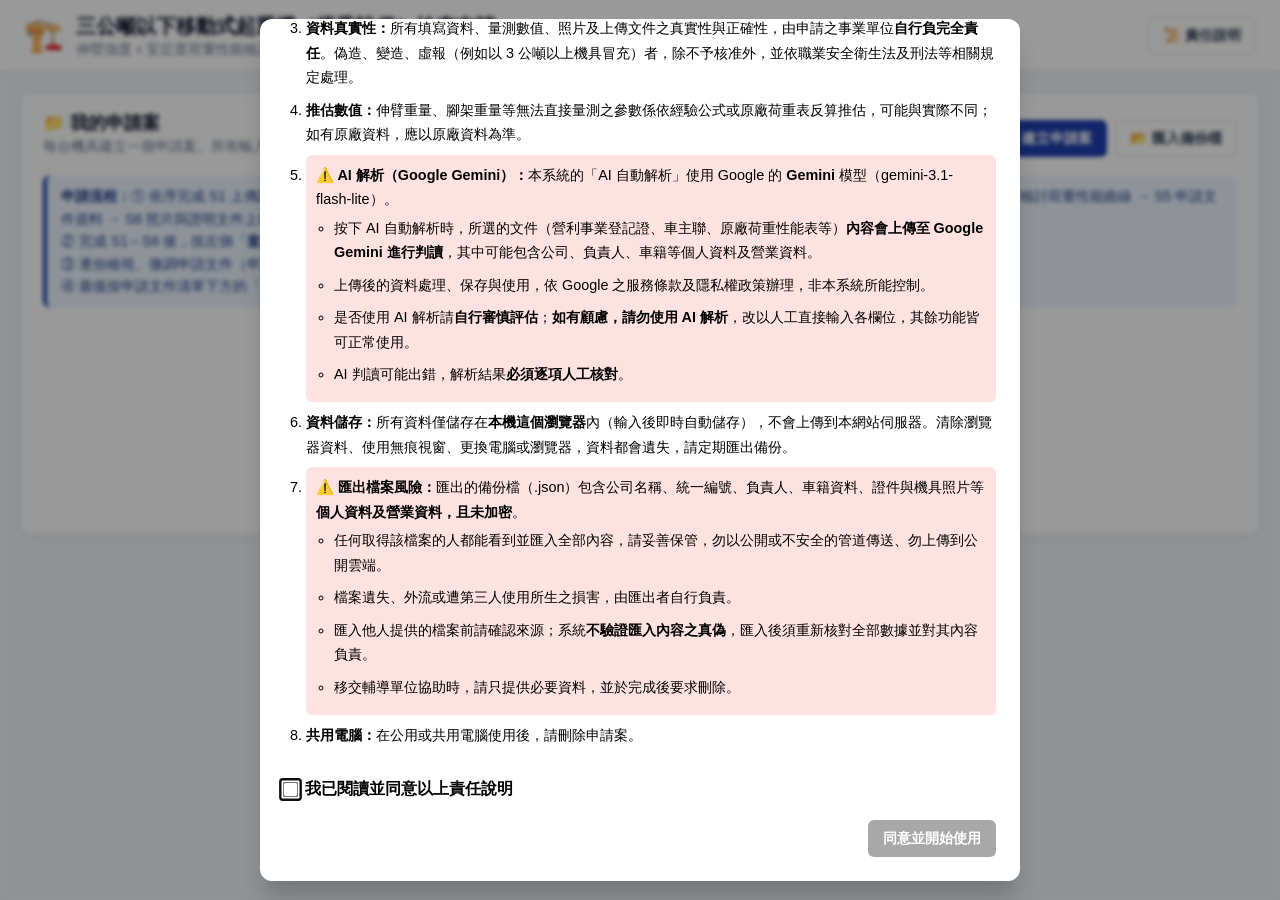
==== commit 36877252: "1151103" ====
--- a/index.html
+++ b/index.html
@@ -4,8 +4,8 @@
   <meta charset="UTF-8">
   <meta name="viewport" content="width=device-width, initial-scale=1.0">
   <title>三噸以下起重機申請</title>
-  <link rel="stylesheet" href="荷重表/style.css?v=20261023s">
-  <link rel="stylesheet" href="hub/hub.css?v=20261023s">
+  <link rel="stylesheet" href="荷重表/style.css?v=20261103h">
+  <link rel="stylesheet" href="hub/hub.css?v=20261103h">
 </head>
 <body>
 
@@ -15,7 +15,7 @@
       <span class="icon">🏗️</span>
       <div>
         <h1>三公噸以下移動式起重機（搭乘設備）檢查申請</h1>
-        <p class="subtitle">伸臂強度＋安定度荷重性能檢討 ‧ 業者自主準備文件工具</p>
+        <p class="subtitle">伸臂強度＋安定度荷重性能檢討 ‧ 業者自主準備文件工具 <span class="app-ver" id="appVer"></span></p>
       </div>
     </div>
     <div class="actions">
@@ -133,16 +133,16 @@
 
 <input type="file" id="fileImportCase" accept=".json,application/json" hidden>
 
-<script src="hub/store.js?v=20261023s"></script>
-<script src="hub/calc.js?v=20261023s"></script>
-<script src="hub/ai.js?v=20261023s"></script>
-<script src="shared/tw-zip.js?v=20261023s"></script>
-<script src="shared/pdf-tools.js?v=20261023s"></script>
-<script src="hub/drawings.js?v=20261023s"></script>
-<script src="hub/export-pdf.js?v=20261023s"></script>
-<script src="荷重性能表資料庫/crane-db.js?v=20261023s"></script>
-<script src="伸臂強度/boom-geo.js?v=20261023s"></script>
-<script src="伸臂強度/boom-db.js?v=20261023s"></script>
-<script src="hub/app.js?v=20261023s"></script>
+<script src="hub/store.js?v=20261103h"></script>
+<script src="hub/calc.js?v=20261103h"></script>
+<script src="hub/ai.js?v=20261103h"></script>
+<script src="shared/tw-zip.js?v=20261103h"></script>
+<script src="shared/pdf-tools.js?v=20261103h"></script>
+<script src="hub/drawings.js?v=20261103h"></script>
+<script src="hub/export-pdf.js?v=20261103h"></script>
+<script src="荷重性能表資料庫/crane-db.js?v=20261103h"></script>
+<script src="伸臂強度/boom-geo.js?v=20261103h"></script>
+<script src="伸臂強度/boom-db.js?v=20261103h"></script>
+<script src="hub/app.js?v=20261103h"></script>
 </body>
 </html>
--- a/荷重表/style.css
+++ b/荷重表/style.css
@@ -690,7 +690,13 @@
     font-size: 9.5pt !important;
     border: none !important;
   }
-}
+
+  /* 備註改用可換行之文字列印（輸入框為單行，長句會被截斷） */
+  .notes-container { align-items: flex-start !important; }
+  .notes-container .editable-notes { display: none !important; }
+  .notes-print { display: block !important; flex: 1 1 auto; min-width: 0; white-space: pre-wrap; word-break: break-word; font-size: 9.5pt; font-weight: 700; }
+}
+.notes-print { display: none; }
 
 /* 受限制區與未受限制區之分隔粗線 */
 .load-table td.cap-b { border-bottom: 3px solid #000 !important; }
--- a/hub/hub.css
+++ b/hub/hub.css
@@ -50,7 +50,7 @@
 .ws-nav a .no { width: 22px; text-align: center; color: var(--muted); font-size: .78rem; flex-shrink: 0; }
 .ws-nav a .st { margin-left: auto; flex-shrink: 0; }
 .ws-head { display: flex; align-items: center; gap: 10px; flex-wrap: wrap; margin-bottom: 14px; }
-.ws-head input.case-name { font-size: 1.15rem; font-weight: 700; border: 1px solid transparent; border-radius: 6px; padding: 4px 8px; background: transparent; min-width: 260px; flex: 1; }
+.ws-head input.case-name { font-size: 1.15rem; font-weight: 700; border: 1px dashed #cbd5e1; border-radius: 6px; padding: 4px 8px; background: transparent; min-width: 260px; flex: 1; }
 .ws-head input.case-name:hover, .ws-head input.case-name:focus { border-color: #cbd5e1; background: #fff; outline: none; }
 
 .pill { display: inline-flex; align-items: center; gap: 4px; font-size: .72rem; font-weight: 700; padding: 2px 8px; border-radius: 99px; white-space: nowrap; }
@@ -288,3 +288,14 @@
 .sec-props td { border: 1px solid var(--line); padding: 2px 6px; font-size: 12px; }
 .sec-props td:nth-child(2) { text-align: right; white-space: nowrap; }
 @media (max-width: 700px) { .sec-card { grid-template-columns: 1fr; } }
+/* 組配圖尺寸連結：點選數字前往對應欄位 */
+.dim-box { position: relative; display: block; }
+.dim-box img { display: block; width: 100%; }
+.dim-link { position: absolute; border-radius: 4px; background: rgba(37, 99, 235, .08); outline: 1px dashed rgba(37, 99, 235, .45); cursor: pointer; }
+.dim-link:hover { background: rgba(37, 99, 235, .2); outline: 2px solid #2563eb; }
+@media print { .dim-link { display: none; } }
+/* 由尺寸連結導引到的欄位：閃爍提示 */
+@keyframes flashField { 0%, 100% { box-shadow: 0 0 0 0 rgba(37, 99, 235, 0); } 30%, 70% { box-shadow: 0 0 0 4px rgba(37, 99, 235, .55); } }
+.flash-field { animation: flashField 1.3s ease-in-out 2; }
+/* 頁首版本號 */
+.app-ver { display: inline-block; margin-left: 8px; padding: 0 8px; border-radius: 10px; background: #e0e7ff; color: #3730a3; font-size: .75rem; font-weight: 600; vertical-align: middle; }
